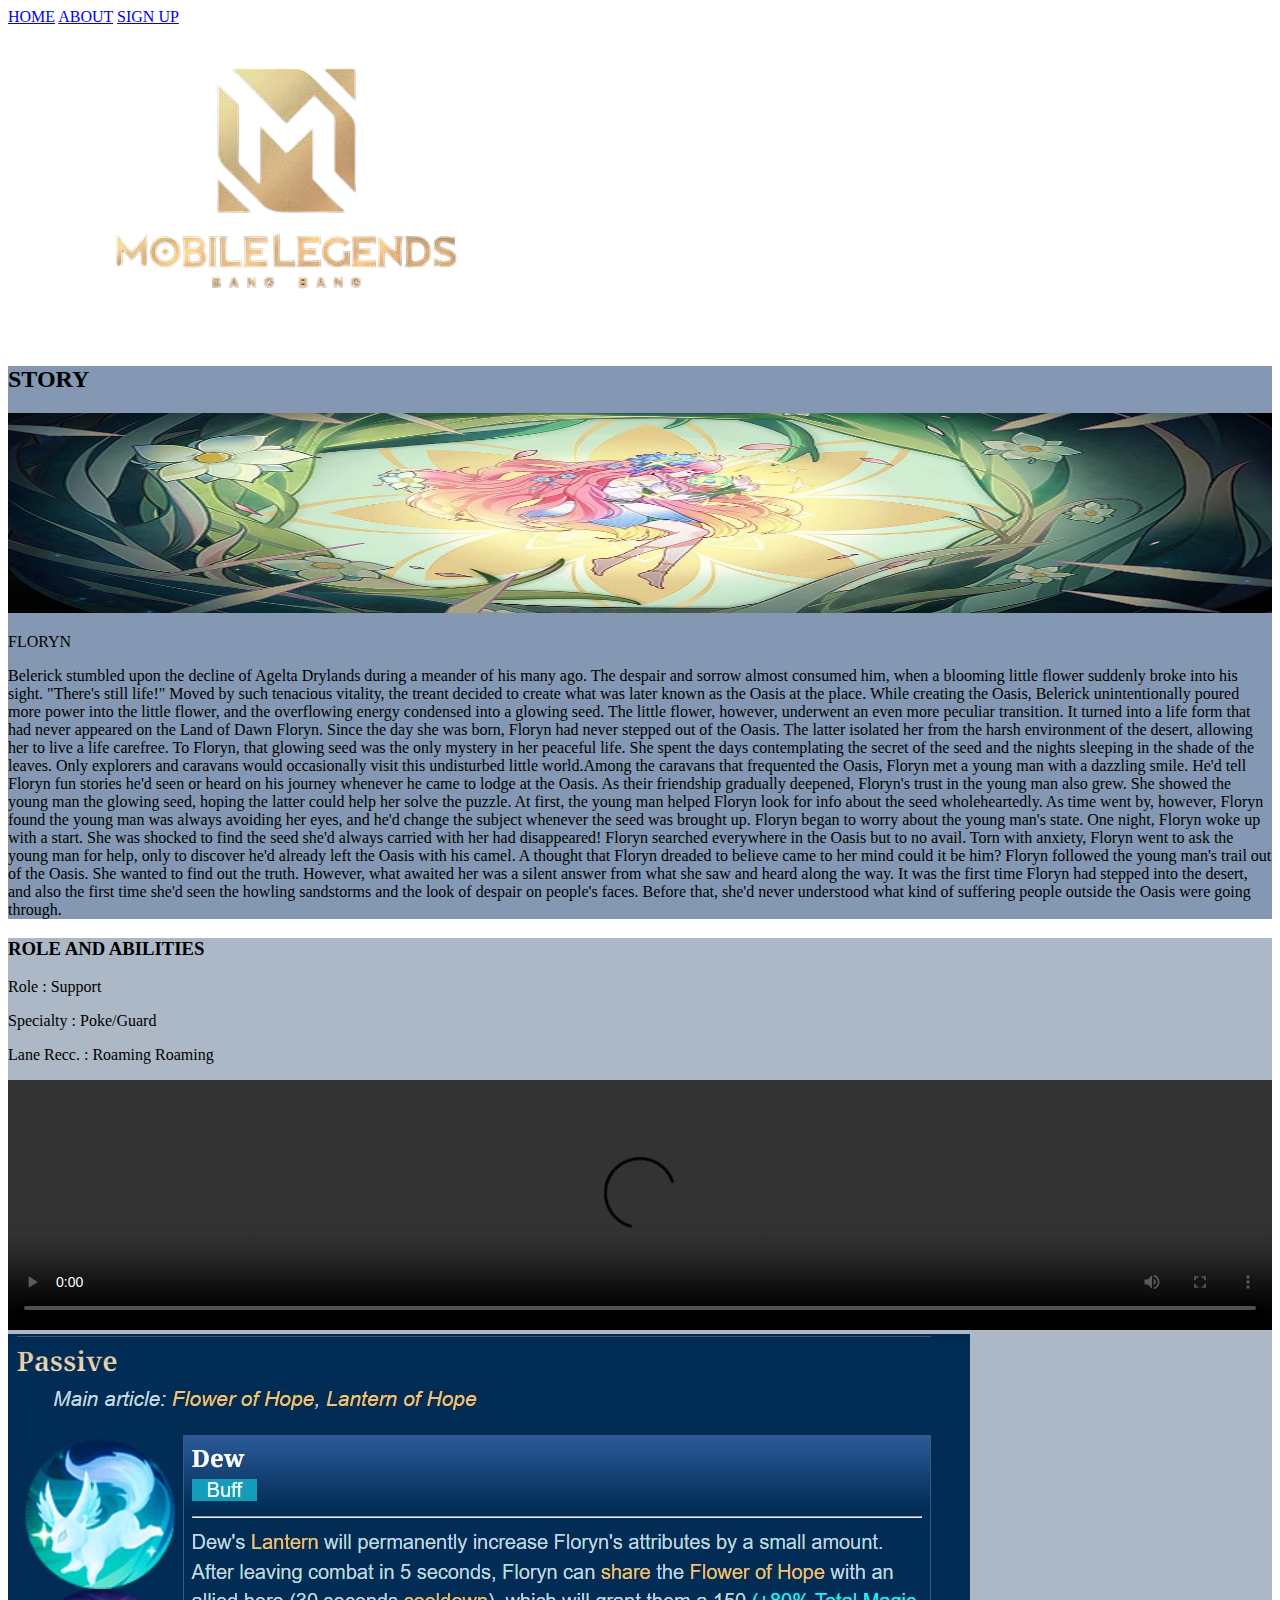
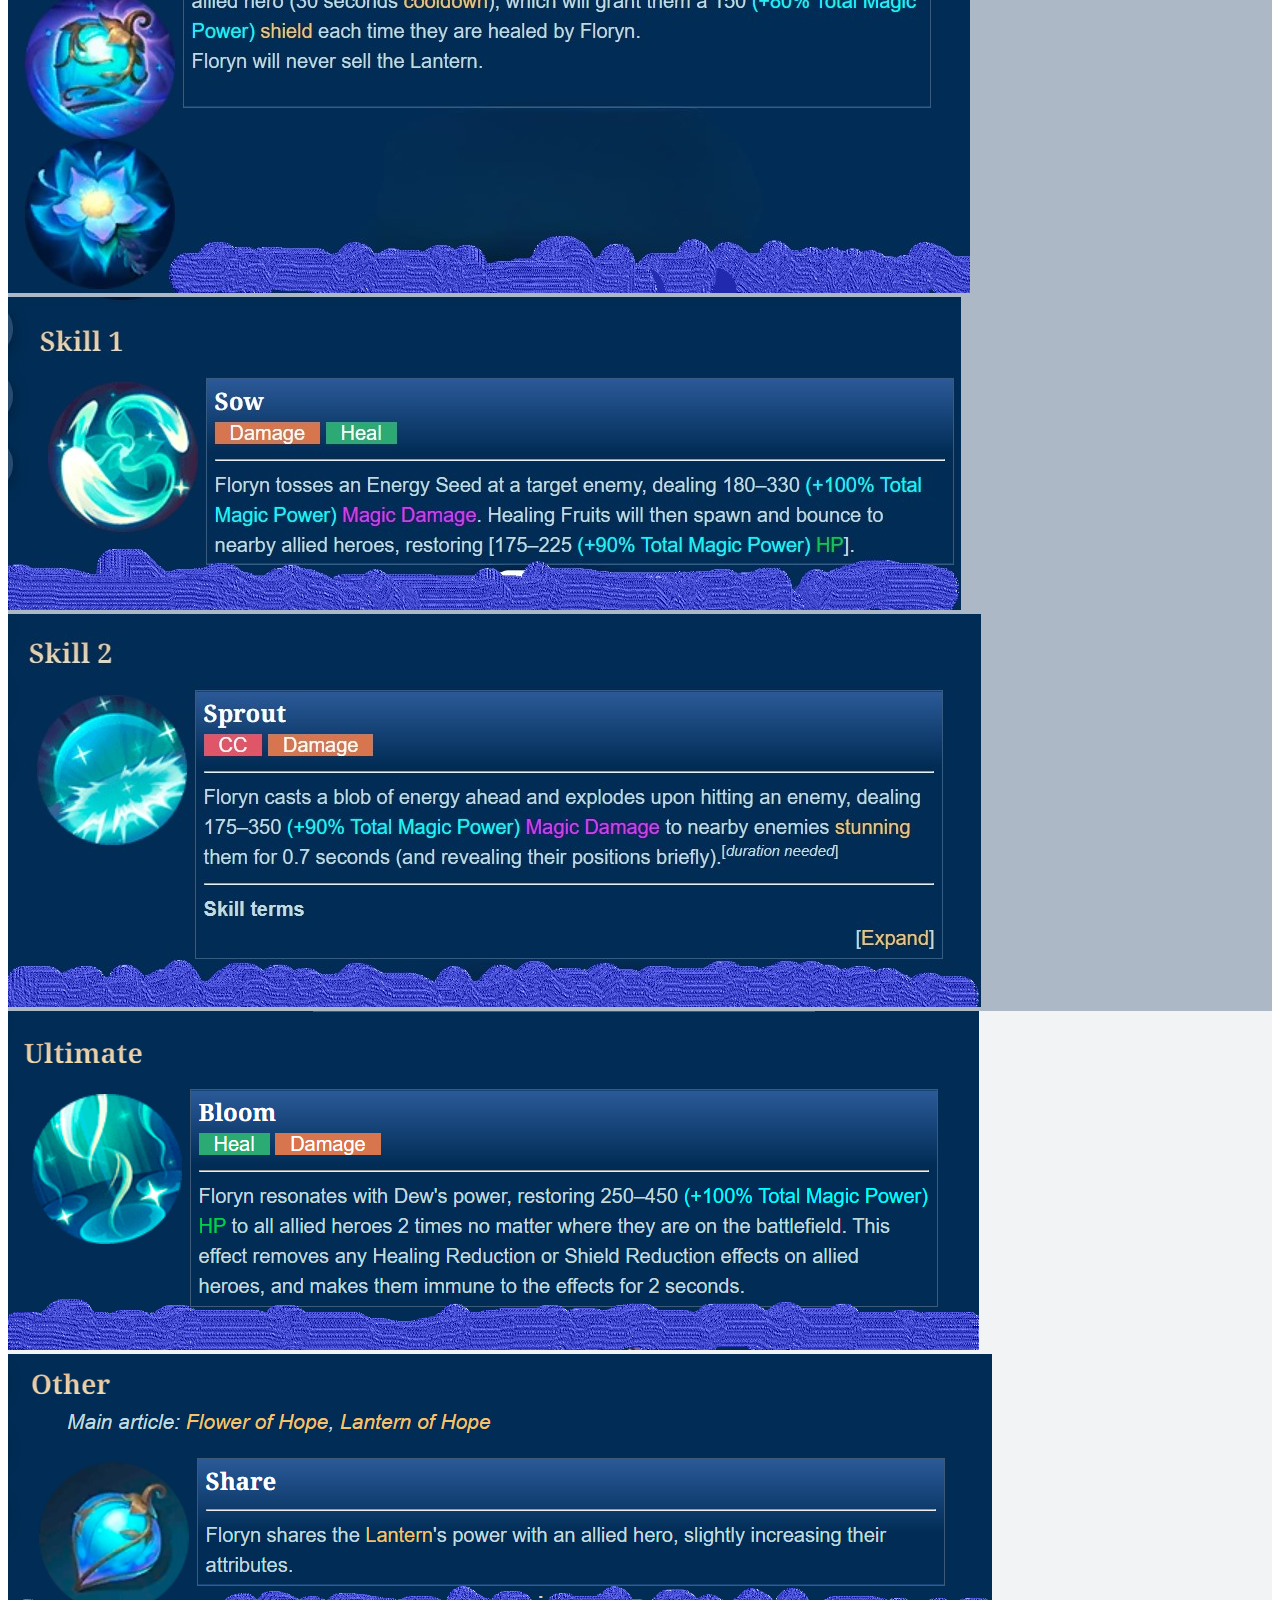
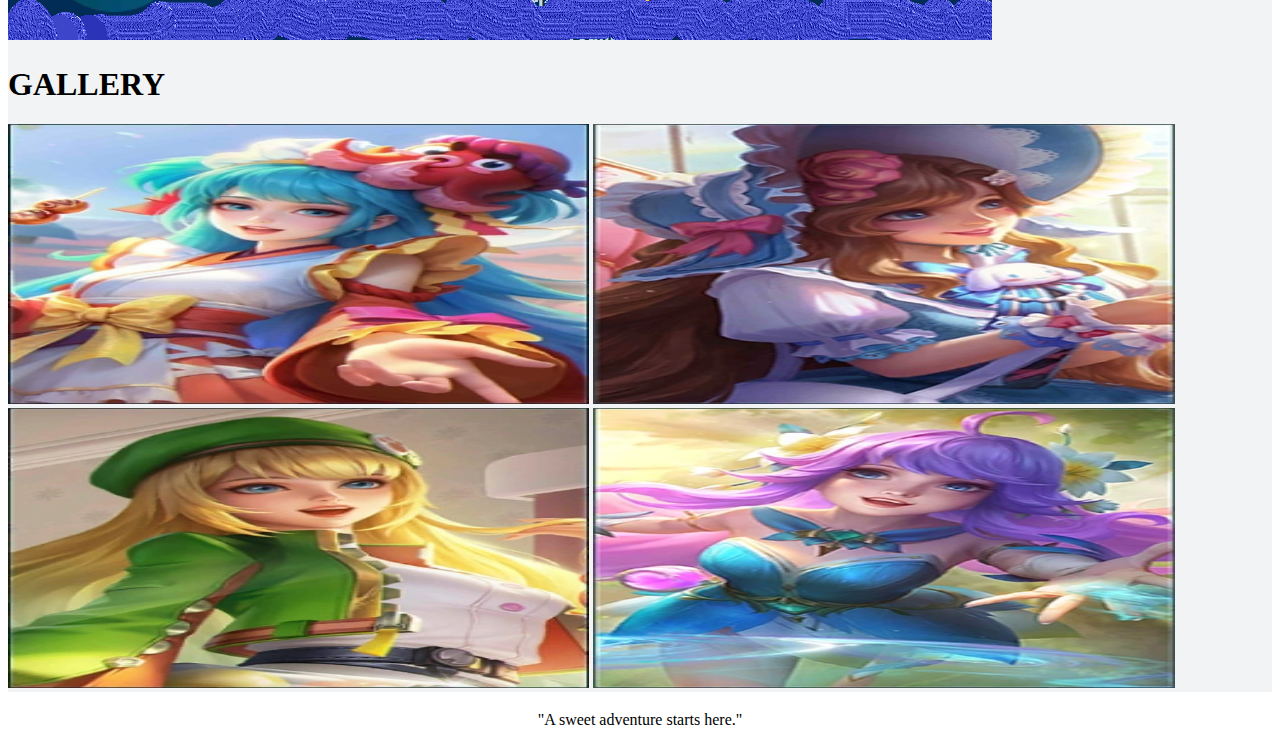
==== about.html @ 6eb9d484 "Update and rename index1.html to about.html" ====
<!DOCTYPE html>
<html lang="en">
<head>
    <title>ABOUT</title>
    <link rel="stylesheet" href="about.css"> 
</head>
<body>
    <div id="header"> 
        <div class="nav">
            <a href="home.html">HOME</a>
            <a href="about.html">ABOUT</a>
            <a href="sign up.html">SIGN UP</a>
        </div>  
        <div class="logo">
            <img src ="img5.png">
        </div>            
    </div>
    <div class="row">
    <div class="column" style="background-color:#8498b3;">
      <h2> STORY</h2>
      <img src="f4.jpg" style="height:200px ;width: 100%;">

      <p>FLORYN</p>

      <p>
        Belerick stumbled upon the decline of Agelta Drylands during a meander of his many ago.
        The despair and sorrow almost consumed him, when a blooming little flower suddenly broke into his sight.
        "There's still life!" Moved by such tenacious vitality, the treant decided to create what was later known as the Oasis at the place.
        While creating the Oasis, Belerick unintentionally poured more power into the little flower, and the overflowing energy condensed into a glowing seed.
        The little flower, however, underwent an even more peculiar transition. It turned into a life form that had never appeared on the Land of Dawn Floryn.
        Since the day she was born, Floryn had never stepped out of the Oasis. The latter isolated her from the harsh environment of the desert, allowing her to live a life carefree.
        To Floryn, that glowing seed was the only mystery in her peaceful life. She spent the days contemplating the secret of the seed and the nights sleeping in the shade of the leaves.
        Only explorers and caravans would occasionally visit this undisturbed little world.Among the caravans that frequented the Oasis, Floryn met a young man with a dazzling smile.
        He'd tell Floryn fun stories he'd seen or heard on his journey whenever he came to lodge at the Oasis. As their friendship gradually deepened, Floryn's trust in the young man also grew.
        She showed the young man the glowing seed, hoping the latter could help her solve the puzzle.
        At first, the young man helped Floryn look for info about the seed wholeheartedly. As time went by, however, Floryn found the young man was always avoiding her eyes,
        and he'd change the subject whenever the seed was brought up. Floryn began to worry about the young man's state.
        One night, Floryn woke up with a start. She was shocked to find the seed she'd always carried with her had disappeared!
        Floryn searched everywhere in the Oasis but to no avail. Torn with anxiety, Floryn went to ask the young man for help, only to discover he'd already left the Oasis with his camel.
        A thought that Floryn dreaded to believe came to her mind could it be him?
        Floryn followed the young man's trail out of the Oasis. She wanted to find out the truth.
        However, what awaited her was a silent answer from what she saw and heard along the way. It was the first time Floryn had stepped into the desert, 
        and also the first time she'd seen the howling sandstorms and the look of despair on people's faces.
        Before that, she'd never understood what kind of suffering people outside the Oasis were going through.
    </p>
    </div>
    <div class="column" style="background-color:#acb8c6;">
      <h3>ROLE AND ABILITIES</h3>
      <p>Role : Support</p>
      <p>Specialty : Poke/Guard</p>
      <p>Lane Recc. : Roaming Roaming</p>
      <video width="100%" height="250" controls>
      <source src="fv.mp4" type="video/mp4" style="height: 300;">
      </video>
      <div class="img">
      <img src="s1.jpg">
      <img src="s2.jpg">
      <img src="s3.jpg">
      </div>
      </div>
    <div class="column" style="background-color:#f2f3f5;">
      <div class="img1">
        <img src="s4.png">
        <img src="s5.png">
        <h1 style="text-align:center;width:65px;">GALLERY</h1>
        <img src="F10.jpg" style="width: 46%;height: 280px;">
        <img src="f13.png"style="width: 46%;height: 280px;">
        <img src="f9.jpg"style="width: 46%;height: 280px;">
        <img src="f12.png"style="width: 46%;height: 280px;">
      </div>
    </div>
  </div>
    </div>
   </div> 
         
    </div> 
</body>   

<footer style="text-align: center;padding-top: 1.5%;">"A sweet adventure starts here."</footer>
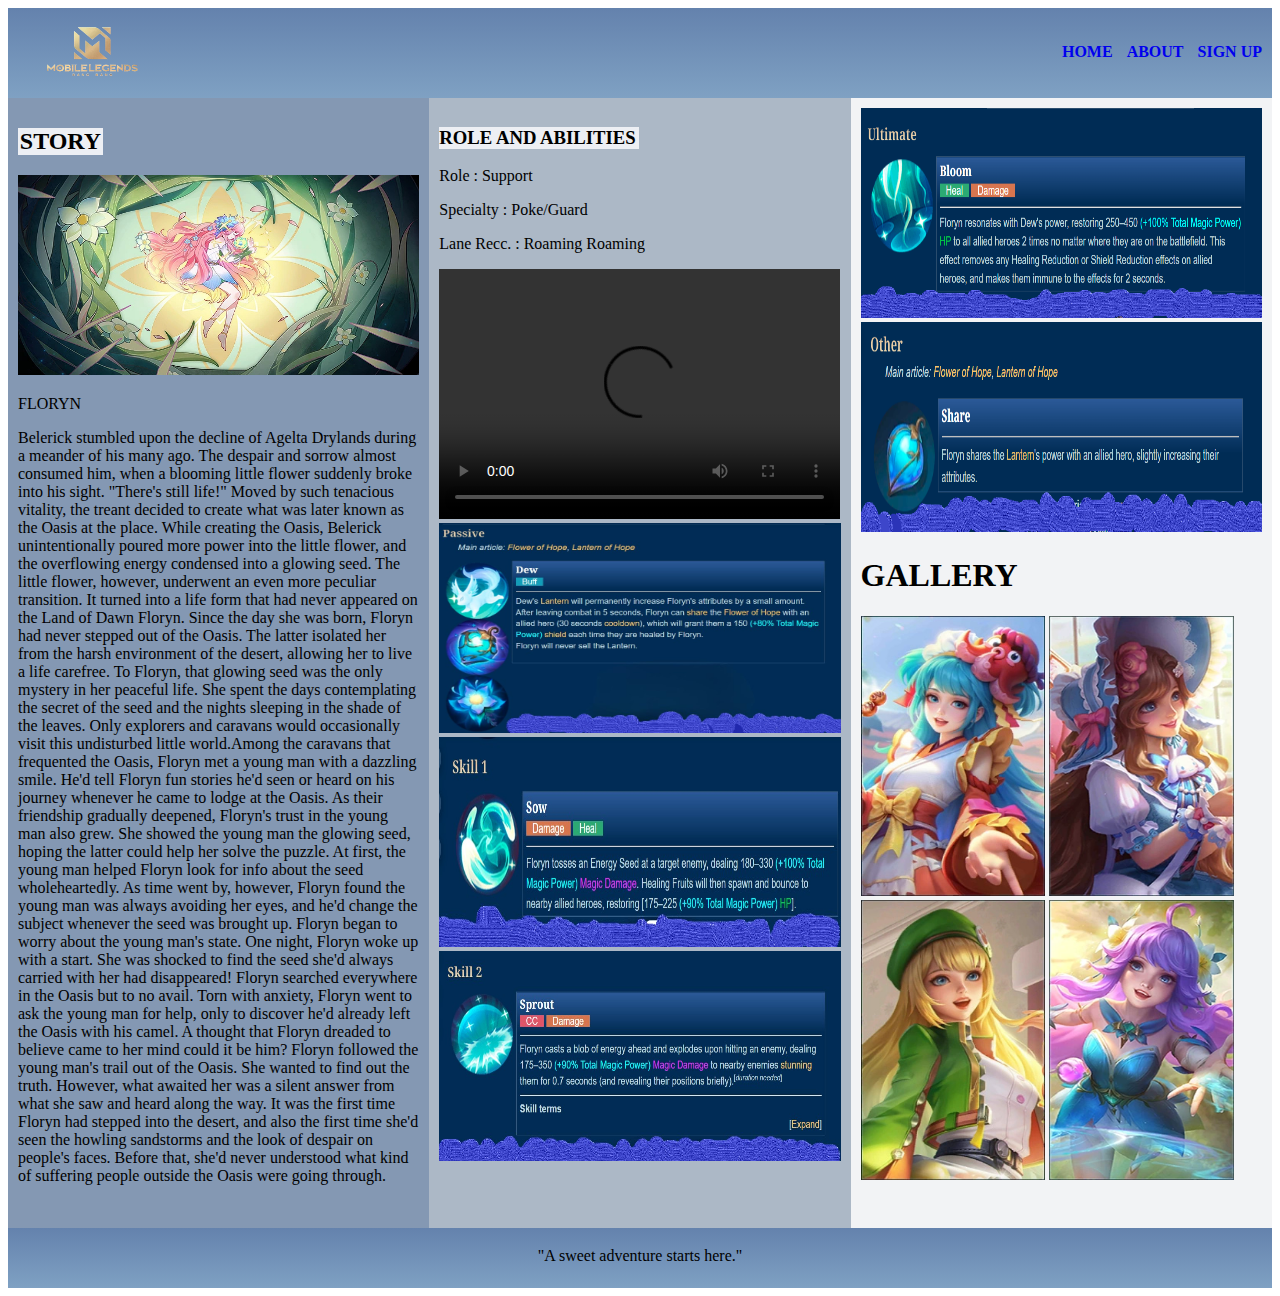
==== commit 8b24d3a5: "Update about.html" ====
--- a/about.html
+++ b/about.html
@@ -1,7 +1,7 @@
 <!DOCTYPE html>
 <html lang="en">
 <head>
-    <title>ABOUT</title>
+    <title>Bonilla2-A</title>
     <link rel="stylesheet" href="about.css"> 
 </head>
 <body>
--- a/about.css
+++ b/about.css
@@ -0,0 +1,79 @@
+* {
+    box-sizing: border-box;
+}
+.column {
+    float: left;
+    width: 33.33%;
+    padding: 10px;
+    height: 1130px;
+
+}
+.row:after {
+    content: "";
+    display: table;
+    clear: both;
+  } 
+#header{
+    Height: 90px;
+    Width: 100%;
+    background-image: linear-gradient(to bottom,#6482AD,#7FA1C3)
+}
+.nav{
+    Float: right;
+    Padding-top: 35px;
+}
+A{
+    Text-decoration: none;
+    Font-weight: bold;
+    Margin-right: 10px;
+}
+.logo img{
+    Height: 70px;
+    Width: 150px;
+    Float: left;
+    Margin-left: 10px;
+    margin-top: 10px;
+}
+.text{
+    Font-size: 10px;
+    Font-family:Georgia, ‘Times New Roman’, Times, serif;
+    Margin-left: 5%;
+    Padding-top: 10%;
+    Text-indent: 15px;
+    color:rgb(41, 40, 40);
+    text-decoration-color: black;
+}
+.text1{
+    Margin-top: 20px;
+    Font-size:  px;
+    Line-height: 30px;
+    Text-align: center;
+}
+h2{
+    background-color: rgb(237, 239, 244);
+    text-align:center;
+    width:85px;
+}
+h3{
+    background-color: rgb(237, 239, 244);
+    width:200px;
+}
+p{
+    color:black;
+}
+img{
+    width: 100%;
+    height: 210px;
+}
+
+footer{
+    background-image: linear-gradient(to bottom,#6482AD,#7FA1C3);
+    height:60px;
+}
+@media screen and (max-width: 600px) {
+    .column {
+      width: 100%;
+      display: block;
+      margin-bottom: 20px;
+    }
+  }
